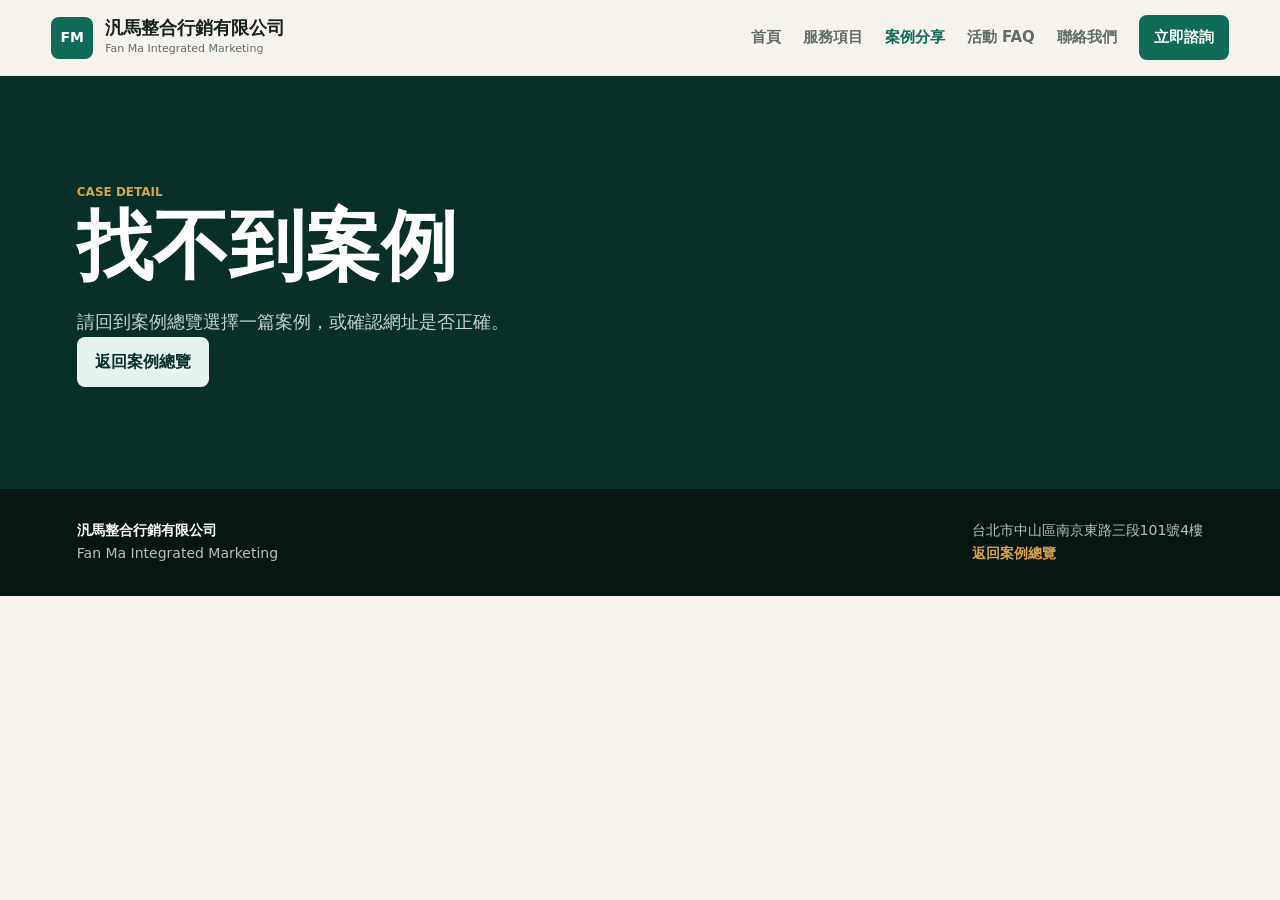
==== case.html @ f200b924 "Build multi-page case website scaffold" ====
<!doctype html>
<html lang="zh-Hant">
  <head>
    <meta charset="UTF-8" />
    <meta name="viewport" content="width=device-width, initial-scale=1.0" />
    <title>案例內容 | 汎馬整合行銷有限公司</title>
    <meta name="description" content="汎馬整合行銷有限公司單篇案例模板。" />
    <link rel="stylesheet" href="styles.css" />
  </head>
  <body data-page="cases">
    <header class="site-header">
      <a class="brand" href="index.html" aria-label="汎馬整合行銷有限公司首頁">
        <span class="brand-mark">FM</span>
        <span>
          <strong>汎馬整合行銷有限公司</strong>
          <small>Fan Ma Integrated Marketing</small>
        </span>
      </a>
      <button class="menu-toggle" type="button" aria-expanded="false" aria-controls="site-nav" aria-label="開啟選單">
        <span></span><span></span><span></span>
      </button>
      <nav class="site-nav" id="site-nav" aria-label="主要導覽">
        <a href="index.html" data-nav="home">首頁</a>
        <a href="services.html" data-nav="services">服務項目</a>
        <a href="cases.html" data-nav="cases">案例分享</a>
        <a href="faq.html" data-nav="faq">活動 FAQ</a>
        <a href="contact.html" data-nav="contact">聯絡我們</a>
        <a class="nav-cta" href="contact.html">立即諮詢</a>
      </nav>
    </header>

    <main data-case-detail>
      <section class="page-hero">
        <span class="section-label">Case detail</span>
        <h1>案例載入中</h1>
        <p>如果沒有指定案例，請回到案例總覽選擇一篇。</p>
      </section>
    </main>

    <footer class="site-footer">
      <div>
        <strong>汎馬整合行銷有限公司</strong>
        <span>Fan Ma Integrated Marketing</span>
      </div>
      <div>
        <span>台北市中山區南京東路三段101號4樓</span>
        <a href="cases.html">返回案例總覽</a>
      </div>
    </footer>

    <script src="data.js"></script>
    <script src="script.js"></script>
  </body>
</html>
---- styles.css ----
:root {
  --ink: #17211f;
  --muted: #5f6c68;
  --paper: #f6f3ed;
  --white: #ffffff;
  --line: #dfe7e3;
  --soft: #edf4f0;
  --green: #0f6b58;
  --green-dark: #082f28;
  --gold: #d7a34b;
  --coral: #cf6e59;
  --shadow: 0 22px 70px rgba(23, 33, 31, 0.14);
}

* {
  box-sizing: border-box;
}

html {
  scroll-behavior: smooth;
}

body {
  margin: 0;
  color: var(--ink);
  background: var(--paper);
  font-family: "Noto Sans TC", "Microsoft JhengHei", system-ui, sans-serif;
  line-height: 1.65;
}

a {
  color: inherit;
  text-decoration: none;
}

img {
  display: block;
  width: 100%;
}

.site-header {
  position: sticky;
  z-index: 20;
  top: 0;
  display: flex;
  align-items: center;
  justify-content: space-between;
  min-height: 76px;
  padding: 12px clamp(18px, 4vw, 56px);
  background: rgba(246, 243, 237, 0.92);
  border-bottom: 1px solid rgba(223, 231, 227, 0.84);
  backdrop-filter: blur(18px);
}

.brand {
  display: inline-flex;
  align-items: center;
  gap: 12px;
  min-width: 0;
}

.brand-mark {
  display: grid;
  place-items: center;
  flex: 0 0 auto;
  width: 42px;
  height: 42px;
  color: var(--white);
  background: var(--green);
  border-radius: 8px;
  font-size: 14px;
  font-weight: 900;
}

.brand strong,
.brand small {
  display: block;
}

.brand strong {
  font-size: 18px;
  line-height: 1.25;
}

.brand small {
  color: var(--muted);
  font-size: 11px;
}

.site-nav {
  display: flex;
  align-items: center;
  gap: 22px;
  color: var(--muted);
  font-size: 15px;
  font-weight: 800;
}

.site-nav a {
  white-space: nowrap;
}

.site-nav a:hover,
.site-nav a.is-active {
  color: var(--green);
}

.nav-cta {
  color: var(--white) !important;
  background: var(--green);
  border-radius: 8px;
  padding: 10px 15px;
}

.menu-toggle {
  display: none;
  width: 42px;
  height: 42px;
  padding: 9px;
  background: var(--white);
  border: 1px solid var(--line);
  border-radius: 8px;
}

.menu-toggle span {
  display: block;
  height: 2px;
  margin: 5px 0;
  background: var(--ink);
}

.hero {
  position: relative;
  min-height: calc(100vh - 76px);
  display: grid;
  align-items: end;
  overflow: hidden;
  padding: clamp(96px, 13vw, 150px) clamp(18px, 6vw, 88px) clamp(40px, 7vw, 72px);
}

.hero-media,
.hero-overlay {
  position: absolute;
  inset: 0;
}

.hero-media {
  background-position: center;
  background-size: cover;
  transform: scale(1.02);
}

.hero-media-home {
  background-image: url("https://images.unsplash.com/photo-1531058020387-3be344556be6?auto=format&fit=crop&w=1800&q=82");
}

.hero-overlay {
  background:
    linear-gradient(90deg, rgba(8, 25, 22, 0.9), rgba(8, 25, 22, 0.56), rgba(8, 25, 22, 0.18)),
    linear-gradient(0deg, rgba(8, 25, 22, 0.64), transparent 48%);
}

.hero-content {
  position: relative;
  max-width: 900px;
  color: var(--white);
}

.eyebrow,
.section-label {
  margin: 0 0 14px;
  color: var(--gold);
  font-size: 12px;
  font-weight: 900;
  letter-spacing: 0;
  text-transform: uppercase;
}

.hero h1,
.page-hero h1,
.case-hero h1 {
  max-width: 920px;
  margin: 0;
  font-size: clamp(38px, 6.4vw, 76px);
  line-height: 1.08;
}

.hero-copy {
  max-width: 720px;
  margin: 24px 0 0;
  color: rgba(255, 255, 255, 0.86);
  font-size: clamp(17px, 2vw, 21px);
}

.hero-actions,
.section-actions {
  display: flex;
  flex-wrap: wrap;
  gap: 14px;
  margin-top: 34px;
}

.button {
  display: inline-flex;
  align-items: center;
  justify-content: center;
  min-height: 46px;
  border: 0;
  border-radius: 8px;
  padding: 12px 18px;
  font: inherit;
  font-weight: 900;
  cursor: pointer;
}

.button.primary {
  color: var(--white);
  background: var(--green);
}

.button.primary.light {
  background: var(--white);
  color: var(--green-dark);
}

.button.ghost {
  color: var(--white);
  background: rgba(255, 255, 255, 0.13);
  border: 1px solid rgba(255, 255, 255, 0.35);
}

.button.secondary {
  color: var(--green-dark);
  background: #e6f2ed;
}

.hero-stats {
  display: grid;
  grid-template-columns: repeat(3, minmax(0, 1fr));
  max-width: 820px;
  gap: 1px;
  margin: 54px 0 0;
  background: rgba(255, 255, 255, 0.22);
  border: 1px solid rgba(255, 255, 255, 0.22);
  border-radius: 8px;
  overflow: hidden;
}

.hero-stats div {
  padding: 20px;
  background: rgba(12, 34, 30, 0.42);
}

.hero-stats dt {
  font-size: 28px;
  font-weight: 900;
}

.hero-stats dd {
  margin: 2px 0 0;
  color: rgba(255, 255, 255, 0.78);
  font-size: 14px;
}

.section,
.page-hero,
.case-hero {
  padding: clamp(64px, 8vw, 112px) clamp(18px, 6vw, 88px);
}

.page-hero {
  background: var(--green-dark);
  color: var(--white);
}

.page-hero p,
.case-hero p {
  max-width: 760px;
  margin: 20px 0 0;
  color: rgba(255, 255, 255, 0.78);
  font-size: 18px;
}

.intro,
.featured-section,
.faq-page {
  background: var(--white);
}

.intro-grid,
.section-heading.split,
.service-detail,
.contact-page,
.case-detail-layout {
  display: grid;
  grid-template-columns: minmax(0, 1fr) minmax(300px, 0.58fr);
  gap: clamp(28px, 5vw, 56px);
  align-items: start;
}

h2 {
  margin: 0;
  font-size: clamp(30px, 4.5vw, 54px);
  line-height: 1.15;
}

h3 {
  margin: 0;
  font-size: 23px;
  line-height: 1.28;
}

p {
  color: var(--muted);
}

.section-heading {
  max-width: 780px;
  margin-bottom: 34px;
}

.section-heading p,
.intro p,
.service-detail p {
  margin: 14px 0 0;
  color: var(--muted);
  font-size: 17px;
}

.services-section,
.category-section,
.faq-preview,
.case-browser,
.service-detail-section {
  background: var(--soft);
}

.service-detail-section.alt {
  background: var(--paper);
}

.service-grid {
  display: grid;
  grid-template-columns: repeat(4, minmax(0, 1fr));
  gap: 16px;
}

.service-card,
.case-card-item,
.contact-panel,
.contact-form,
details,
.case-facts {
  background: var(--white);
  border: 1px solid var(--line);
  border-radius: 8px;
  box-shadow: 0 14px 34px rgba(23, 33, 31, 0.06);
}

.service-card {
  min-height: 290px;
  padding: 28px;
}

.card-number {
  display: inline-flex;
  align-items: center;
  justify-content: center;
  width: 44px;
  height: 44px;
  margin-bottom: 54px;
  color: var(--green);
  background: #e3f2ed;
  border-radius: 8px;
  font-weight: 900;
}

.service-card p {
  margin: 14px 0 22px;
}

.service-card a {
  color: var(--green);
  font-weight: 900;
}

.feature-list {
  display: grid;
  gap: 10px;
  padding: 0;
  margin: 0;
  list-style: none;
}

.feature-list li {
  padding: 15px 18px;
  background: var(--white);
  border: 1px solid var(--line);
  border-radius: 8px;
  font-weight: 800;
}

.category-grid {
  display: grid;
  grid-template-columns: repeat(4, minmax(0, 1fr));
  gap: 14px;
}

.category-grid a {
  min-height: 110px;
  display: flex;
  align-items: flex-end;
  padding: 20px;
  color: var(--white);
  background:
    linear-gradient(135deg, rgba(15, 107, 88, 0.95), rgba(8, 47, 40, 0.96)),
    var(--green);
  border-radius: 8px;
  font-size: 22px;
  font-weight: 900;
}

.filter-bar {
  display: flex;
  flex-wrap: wrap;
  gap: 10px;
  margin-bottom: 26px;
}

.filter-bar a {
  padding: 10px 14px;
  color: var(--green-dark);
  background: var(--white);
  border: 1px solid var(--line);
  border-radius: 8px;
  font-weight: 900;
}

.filter-bar a.is-active {
  color: var(--white);
  background: var(--green);
  border-color: var(--green);
}

.case-list {
  display: grid;
  grid-template-columns: repeat(3, minmax(0, 1fr));
  gap: 18px;
}

.case-list.compact {
  grid-template-columns: repeat(3, minmax(0, 1fr));
}

.case-card-item {
  overflow: hidden;
}

.case-thumb {
  display: block;
  aspect-ratio: 4 / 3;
  background: var(--green-dark);
  overflow: hidden;
}

.case-thumb img {
  height: 100%;
  object-fit: cover;
  transition: transform 0.45s ease;
}

.case-card-item:hover .case-thumb img {
  transform: scale(1.05);
}

.case-card-body {
  padding: 20px;
}

.case-meta {
  display: flex;
  flex-wrap: wrap;
  gap: 8px;
  margin-bottom: 12px;
  color: var(--green);
  font-size: 13px;
  font-weight: 900;
}

.case-card-body p {
  margin: 10px 0 16px;
}

.tag-row {
  display: flex;
  flex-wrap: wrap;
  gap: 7px;
}

.tag-row span {
  padding: 6px 9px;
  color: var(--green-dark);
  background: #e7f1ed;
  border-radius: 8px;
  font-size: 13px;
  font-weight: 800;
}

.process-section {
  color: var(--white);
  background: var(--green-dark);
}

.process-section .section-label {
  color: var(--gold);
}

.timeline {
  display: grid;
  grid-template-columns: repeat(4, minmax(0, 1fr));
  gap: 0;
  padding: 0;
  margin: 42px 0 0;
  list-style: none;
  border: 1px solid rgba(255, 255, 255, 0.18);
  border-radius: 8px;
  overflow: hidden;
}

.timeline li {
  min-height: 210px;
  padding: 28px;
  border-right: 1px solid rgba(255, 255, 255, 0.18);
  background: rgba(255, 255, 255, 0.05);
}

.timeline li:last-child {
  border-right: 0;
}

.timeline strong,
.timeline span {
  display: block;
}

.timeline strong {
  font-size: 23px;
}

.timeline span {
  margin-top: 54px;
  color: rgba(255, 255, 255, 0.72);
}

.faq-list {
  display: grid;
  gap: 12px;
}

.faq-list.two-column {
  grid-template-columns: repeat(2, minmax(0, 1fr));
}

details {
  padding: 20px 22px;
}

summary {
  cursor: pointer;
  color: var(--ink);
  font-size: 18px;
  font-weight: 900;
}

details p {
  margin: 14px 0 0;
}

.faq-group {
  max-width: 960px;
  margin-bottom: 46px;
}

.faq-group h2 {
  margin-bottom: 18px;
  font-size: clamp(26px, 3vw, 38px);
}

.contact-band {
  display: flex;
  align-items: center;
  justify-content: space-between;
  gap: 28px;
  padding: clamp(56px, 7vw, 92px) clamp(18px, 6vw, 88px);
  color: var(--white);
  background:
    linear-gradient(135deg, rgba(15, 107, 88, 0.96), rgba(8, 47, 40, 0.96)),
    url("https://images.unsplash.com/photo-1551818255-e6e10975bc17?auto=format&fit=crop&w=1600&q=80") center/cover;
}

.contact-band h2 {
  max-width: 780px;
}

.contact-band p {
  max-width: 660px;
  color: rgba(255, 255, 255, 0.76);
}

.contact-page {
  background: var(--paper);
}

.contact-panel,
.contact-form,
.case-facts {
  padding: 26px;
}

.contact-panel h2 {
  font-size: clamp(28px, 3.3vw, 42px);
}

.contact-list {
  display: grid;
  gap: 14px;
  padding: 0;
  margin: 26px 0 0;
  list-style: none;
}

.contact-list li {
  padding-top: 14px;
  border-top: 1px solid var(--line);
}

.contact-list span,
.contact-list strong,
.contact-list a {
  display: block;
}

.contact-list span {
  color: var(--muted);
  font-size: 13px;
  font-weight: 900;
}

.contact-list strong,
.contact-list a {
  margin-top: 4px;
  color: var(--green-dark);
  font-size: 18px;
  font-weight: 900;
}

.contact-form {
  display: grid;
  gap: 14px;
}

label {
  display: grid;
  gap: 7px;
  color: var(--muted);
  font-size: 14px;
  font-weight: 900;
}

input,
textarea {
  width: 100%;
  border: 1px solid var(--line);
  border-radius: 8px;
  padding: 13px 14px;
  color: var(--ink);
  background: #fbfcfb;
  font: inherit;
}

textarea {
  resize: vertical;
}

.form-note {
  margin: 0;
  font-size: 13px;
}

.case-hero {
  display: grid;
  grid-template-columns: minmax(0, 0.9fr) minmax(320px, 0.7fr);
  gap: 0;
  align-items: stretch;
  padding: 0;
  color: var(--white);
  background: var(--green-dark);
}

.case-hero img {
  height: 100%;
  min-height: 480px;
  object-fit: cover;
}

.case-hero-content {
  display: grid;
  align-content: center;
  padding: clamp(48px, 7vw, 88px);
}

.case-detail-layout {
  grid-template-columns: 320px minmax(0, 1fr);
  background: var(--white);
}

.case-facts {
  align-self: start;
  position: sticky;
  top: 98px;
}

.case-facts h2,
.case-story h2 {
  font-size: 28px;
}

.case-facts dl {
  display: grid;
  gap: 14px;
  margin: 22px 0;
}

.case-facts div {
  padding-top: 13px;
  border-top: 1px solid var(--line);
}

.case-facts dt {
  color: var(--muted);
  font-size: 13px;
  font-weight: 900;
}

.case-facts dd {
  margin: 4px 0 0;
  font-weight: 900;
}

.case-story {
  max-width: 860px;
}

.case-story p,
.case-story li {
  color: var(--muted);
  font-size: 17px;
}

.case-story h2 + p,
.case-story h2 + ul {
  margin-top: 12px;
}

.image-placeholder-grid {
  display: grid;
  grid-template-columns: repeat(2, minmax(0, 1fr));
  gap: 12px;
  margin-top: 18px;
}

.image-placeholder-grid div {
  display: grid;
  place-items: center;
  min-height: 160px;
  color: var(--muted);
  background: var(--soft);
  border: 1px dashed #b9c9c3;
  border-radius: 8px;
  font-weight: 900;
}

.site-footer {
  display: flex;
  justify-content: space-between;
  gap: 24px;
  padding: 30px clamp(18px, 6vw, 88px);
  color: rgba(255, 255, 255, 0.72);
  background: #071613;
  font-size: 14px;
}

.site-footer strong,
.site-footer span,
.site-footer a {
  display: block;
}

.site-footer strong {
  color: var(--white);
}

.site-footer a {
  color: var(--gold);
  font-weight: 900;
}

@media (max-width: 1080px) {
  .service-grid,
  .category-grid,
  .timeline {
    grid-template-columns: repeat(2, minmax(0, 1fr));
  }

  .case-list,
  .case-list.compact {
    grid-template-columns: repeat(2, minmax(0, 1fr));
  }
}

@media (max-width: 920px) {
  .menu-toggle {
    display: block;
  }

  .site-nav {
    position: fixed;
    top: 76px;
    left: 14px;
    right: 14px;
    display: none;
    flex-direction: column;
    align-items: stretch;
    gap: 0;
    padding: 10px;
    background: var(--white);
    border: 1px solid var(--line);
    border-radius: 8px;
    box-shadow: var(--shadow);
  }

  .site-nav.is-open {
    display: flex;
  }

  .site-nav a {
    padding: 12px;
  }

  .nav-cta {
    text-align: center;
  }

  .intro-grid,
  .section-heading.split,
  .service-detail,
  .contact-page,
  .case-detail-layout,
  .case-hero {
    grid-template-columns: 1fr;
  }

  .case-facts {
    position: static;
  }

  .case-hero img {
    min-height: 320px;
  }

  .faq-list.two-column {
    grid-template-columns: 1fr;
  }

  .contact-band {
    display: block;
  }

  .contact-band .button {
    margin-top: 18px;
  }
}

@media (max-width: 640px) {
  .site-header {
    min-height: 68px;
  }

  .brand strong {
    font-size: 15px;
  }

  .brand small {
    display: none;
  }

  .site-nav {
    top: 68px;
  }

  .hero-stats,
  .service-grid,
  .category-grid,
  .timeline,
  .case-list,
  .case-list.compact,
  .image-placeholder-grid {
    grid-template-columns: 1fr;
  }

  .timeline li {
    min-height: auto;
    border-right: 0;
    border-bottom: 1px solid rgba(255, 255, 255, 0.18);
  }

  .timeline li:last-child {
    border-bottom: 0;
  }

  .timeline span {
    margin-top: 28px;
  }

  .site-footer {
    display: block;
  }

  .site-footer > div + div {
    margin-top: 14px;
  }
}
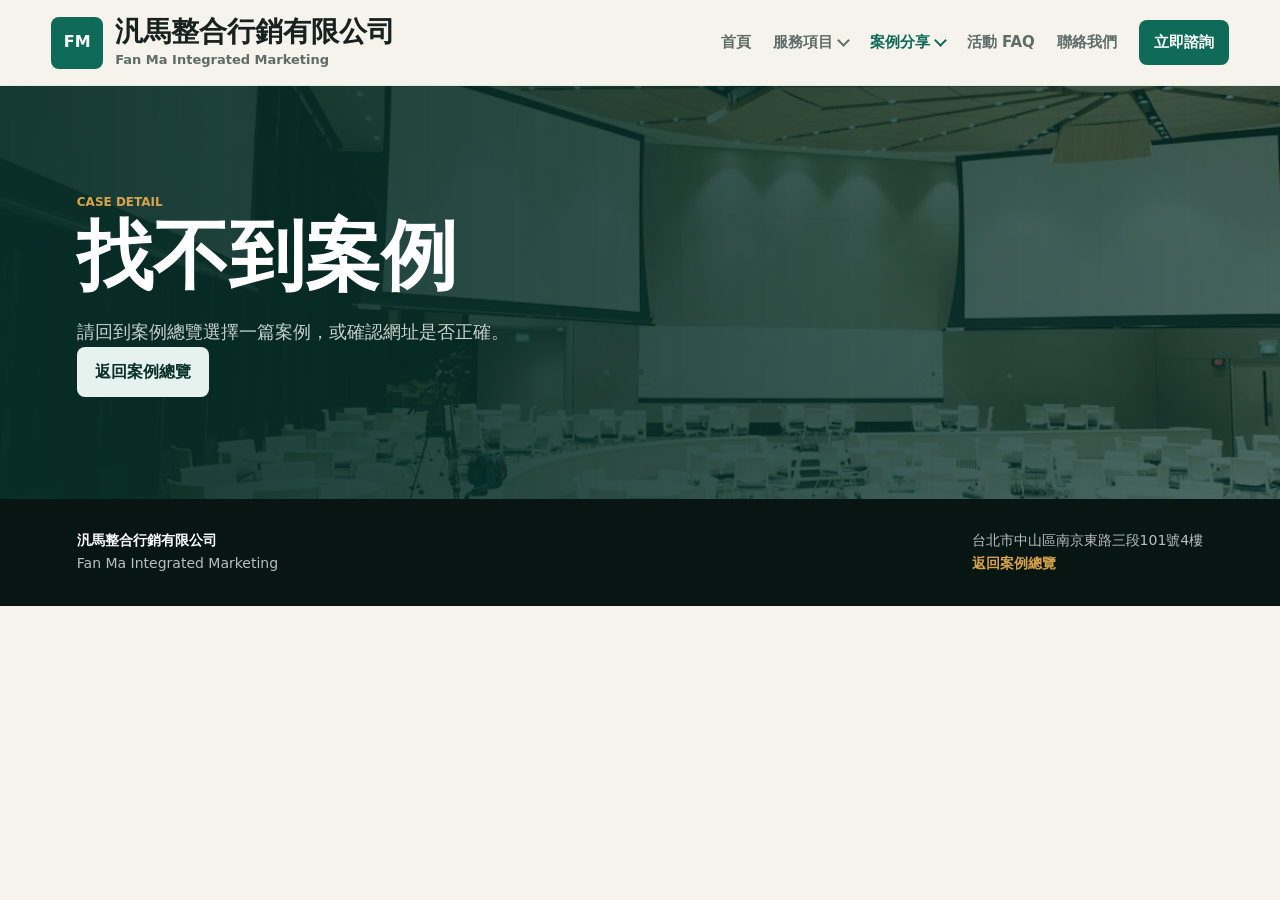
==== commit 4d6f283e: "Improve navigation and visual placeholders" ====
--- a/case.html
+++ b/case.html
@@ -21,8 +21,26 @@
       </button>
       <nav class="site-nav" id="site-nav" aria-label="主要導覽">
         <a href="index.html" data-nav="home">首頁</a>
-        <a href="services.html" data-nav="services">服務項目</a>
-        <a href="cases.html" data-nav="cases">案例分享</a>
+        <div class="nav-dropdown">
+          <button class="nav-drop-button" type="button" data-nav="services" aria-expanded="false">服務項目</button>
+          <div class="dropdown-menu">
+            <a href="services.html#planning">活動企劃</a>
+            <a href="services.html#hardware">硬體統籌</a>
+            <a href="services.html#design">視覺設計</a>
+            <a href="services.html#media">影像紀錄</a>
+          </div>
+        </div>
+        <div class="nav-dropdown">
+          <button class="nav-drop-button" type="button" data-nav="cases" aria-expanded="false">案例分享</button>
+          <div class="dropdown-menu">
+            <a href="cases.html?category=演唱會案例">演唱會案例</a>
+            <a href="cases.html?category=記者會">記者會</a>
+            <a href="cases.html?category=Team Building">Team Building</a>
+            <a href="cases.html?category=公司活動">公司活動</a>
+            <a href="cases.html?category=品牌活動">品牌活動</a>
+            <a href="cases.html?category=開幕活動">開幕活動</a>
+          </div>
+        </div>
         <a href="faq.html" data-nav="faq">活動 FAQ</a>
         <a href="contact.html" data-nav="contact">聯絡我們</a>
         <a class="nav-cta" href="contact.html">立即諮詢</a>
--- a/styles.css
+++ b/styles.css
@@ -45,8 +45,8 @@
   display: flex;
   align-items: center;
   justify-content: space-between;
-  min-height: 76px;
-  padding: 12px clamp(18px, 4vw, 56px);
+  min-height: 86px;
+  padding: 14px clamp(18px, 4vw, 56px);
   background: rgba(246, 243, 237, 0.92);
   border-bottom: 1px solid rgba(223, 231, 227, 0.84);
   backdrop-filter: blur(18px);
@@ -63,12 +63,12 @@
   display: grid;
   place-items: center;
   flex: 0 0 auto;
-  width: 42px;
-  height: 42px;
+  width: 52px;
+  height: 52px;
   color: var(--white);
   background: var(--green);
   border-radius: 8px;
-  font-size: 14px;
+  font-size: 16px;
   font-weight: 900;
 }
 
@@ -78,13 +78,14 @@
 }
 
 .brand strong {
-  font-size: 18px;
+  font-size: clamp(21px, 2.2vw, 30px);
   line-height: 1.25;
 }
 
 .brand small {
   color: var(--muted);
-  font-size: 11px;
+  font-size: 13px;
+  font-weight: 800;
 }
 
 .site-nav {
@@ -101,8 +102,72 @@
 }
 
 .site-nav a:hover,
-.site-nav a.is-active {
+.site-nav a.is-active,
+.nav-drop-button:hover,
+.nav-drop-button.is-active {
   color: var(--green);
+}
+
+.nav-dropdown {
+  position: relative;
+}
+
+.nav-drop-button {
+  display: inline-flex;
+  align-items: center;
+  gap: 6px;
+  border: 0;
+  padding: 0;
+  color: inherit;
+  background: transparent;
+  font: inherit;
+  font-weight: 800;
+  cursor: pointer;
+}
+
+.nav-drop-button::after {
+  content: "";
+  width: 7px;
+  height: 7px;
+  border-right: 2px solid currentColor;
+  border-bottom: 2px solid currentColor;
+  transform: translateY(-2px) rotate(45deg);
+}
+
+.dropdown-menu {
+  position: absolute;
+  top: calc(100% + 18px);
+  left: 50%;
+  min-width: 190px;
+  padding: 8px;
+  background: var(--white);
+  border: 1px solid var(--line);
+  border-radius: 8px;
+  box-shadow: var(--shadow);
+  opacity: 0;
+  pointer-events: none;
+  transform: translateX(-50%) translateY(-8px);
+  transition: opacity 0.18s ease, transform 0.18s ease;
+}
+
+.dropdown-menu a {
+  display: block;
+  padding: 10px 12px;
+  color: var(--ink);
+  border-radius: 7px;
+}
+
+.dropdown-menu a:hover {
+  color: var(--green-dark);
+  background: var(--soft);
+}
+
+.nav-dropdown:hover .dropdown-menu,
+.nav-dropdown.is-open .dropdown-menu,
+.nav-dropdown:focus-within .dropdown-menu {
+  opacity: 1;
+  pointer-events: auto;
+  transform: translateX(-50%) translateY(0);
 }
 
 .nav-cta {
@@ -131,7 +196,7 @@
 
 .hero {
   position: relative;
-  min-height: calc(100vh - 76px);
+  min-height: calc(100vh - 86px);
   display: grid;
   align-items: end;
   overflow: hidden;
@@ -151,7 +216,7 @@
 }
 
 .hero-media-home {
-  background-image: url("https://images.unsplash.com/photo-1531058020387-3be344556be6?auto=format&fit=crop&w=1800&q=82");
+  background-image: url("assets/images/hero-event.jpg");
 }
 
 .hero-overlay {
@@ -269,7 +334,9 @@
 }
 
 .page-hero {
-  background: var(--green-dark);
+  background:
+    linear-gradient(90deg, rgba(8, 47, 40, 0.94), rgba(8, 47, 40, 0.7)),
+    url("assets/images/conference.jpg") center/cover;
   color: var(--white);
 }
 
@@ -358,8 +425,9 @@
 }
 
 .service-card {
-  min-height: 290px;
-  padding: 28px;
+  min-height: 360px;
+  overflow: hidden;
+  padding: 0 0 28px;
 }
 
 .card-number {
@@ -368,7 +436,7 @@
   justify-content: center;
   width: 44px;
   height: 44px;
-  margin-bottom: 54px;
+  margin: 22px 28px 32px;
   color: var(--green);
   background: #e3f2ed;
   border-radius: 8px;
@@ -376,12 +444,40 @@
 }
 
 .service-card p {
-  margin: 14px 0 22px;
+  margin: 14px 28px 22px;
 }
 
 .service-card a {
+  display: inline-block;
+  margin-left: 28px;
   color: var(--green);
   font-weight: 900;
+}
+
+.service-card h3 {
+  margin: 0 28px;
+}
+
+.service-visual {
+  height: 150px;
+  background-position: center;
+  background-size: cover;
+}
+
+.service-card.planning .service-visual {
+  background-image: url("assets/images/planning.jpg");
+}
+
+.service-card.hardware .service-visual {
+  background-image: url("assets/images/concert.jpg");
+}
+
+.service-card.design .service-visual {
+  background-image: url("assets/images/brand.jpg");
+}
+
+.service-card.media .service-visual {
+  background-image: url("assets/images/media-party.jpg");
 }
 
 .feature-list {
@@ -407,17 +503,63 @@
 }
 
 .category-grid a {
-  min-height: 110px;
+  position: relative;
+  min-height: 180px;
   display: flex;
   align-items: flex-end;
   padding: 20px;
   color: var(--white);
-  background:
-    linear-gradient(135deg, rgba(15, 107, 88, 0.95), rgba(8, 47, 40, 0.96)),
-    var(--green);
+  background-position: center;
+  background-size: cover;
   border-radius: 8px;
   font-size: 22px;
   font-weight: 900;
+  overflow: hidden;
+  box-shadow: var(--shadow);
+}
+
+.category-grid a::before {
+  content: "";
+  position: absolute;
+  inset: 0;
+  background: linear-gradient(0deg, rgba(7, 22, 19, 0.86), rgba(7, 22, 19, 0.12));
+}
+
+.category-grid a span {
+  position: relative;
+  z-index: 1;
+}
+
+.category-card.concert {
+  background-image: url("assets/images/concert.jpg");
+}
+
+.category-card.press {
+  background-image: url("assets/images/press.jpg");
+}
+
+.category-card.team {
+  background-image: url("assets/images/team-building.jpg");
+}
+
+.category-card.company {
+  background-image: url("assets/images/corporate.jpg");
+}
+
+.category-card.brand {
+  background-image: url("assets/images/brand.jpg");
+}
+
+.category-card.opening {
+  background-image: url("assets/images/opening.jpg");
+}
+
+.category-card.banquet {
+  background-image: url("assets/images/media-party.jpg");
+}
+
+.category-card.exhibition {
+  background-image: url("assets/images/exhibition.jpg");
 }
 
 .filter-bar {
@@ -595,7 +737,7 @@
   color: var(--white);
   background:
     linear-gradient(135deg, rgba(15, 107, 88, 0.96), rgba(8, 47, 40, 0.96)),
-    url("https://images.unsplash.com/photo-1551818255-e6e10975bc17?auto=format&fit=crop&w=1600&q=80") center/cover;
+    url("assets/images/media-party.jpg") center/cover;
 }
 
 .contact-band h2 {
@@ -778,6 +920,13 @@
   border: 1px dashed #b9c9c3;
   border-radius: 8px;
   font-weight: 900;
+}
+
+.image-gallery-grid img {
+  height: 100%;
+  min-height: 180px;
+  object-fit: cover;
+  border-radius: 8px;
 }
 
 .site-footer {
@@ -825,7 +974,7 @@
 
   .site-nav {
     position: fixed;
-    top: 76px;
+    top: 86px;
     left: 14px;
     right: 14px;
     display: none;
@@ -847,6 +996,37 @@
     padding: 12px;
   }
 
+  .nav-dropdown {
+    display: grid;
+  }
+
+  .nav-drop-button {
+    justify-content: space-between;
+    width: 100%;
+    padding: 12px;
+  }
+
+  .dropdown-menu {
+    position: static;
+    display: none;
+    min-width: 0;
+    margin: 0 0 8px;
+    padding: 4px;
+    box-shadow: none;
+    opacity: 1;
+    pointer-events: auto;
+    transform: none;
+  }
+
+  .nav-dropdown.is-open .dropdown-menu {
+    display: block;
+  }
+
+  .nav-dropdown:hover .dropdown-menu,
+  .nav-dropdown:focus-within .dropdown-menu {
+    transform: none;
+  }
+
   .nav-cta {
     text-align: center;
   }
@@ -883,11 +1063,11 @@
 
 @media (max-width: 640px) {
   .site-header {
-    min-height: 68px;
+    min-height: 74px;
   }
 
   .brand strong {
-    font-size: 15px;
+    font-size: 17px;
   }
 
   .brand small {
@@ -895,7 +1075,7 @@
   }
 
   .site-nav {
-    top: 68px;
+    top: 74px;
   }
 
   .hero-stats,
